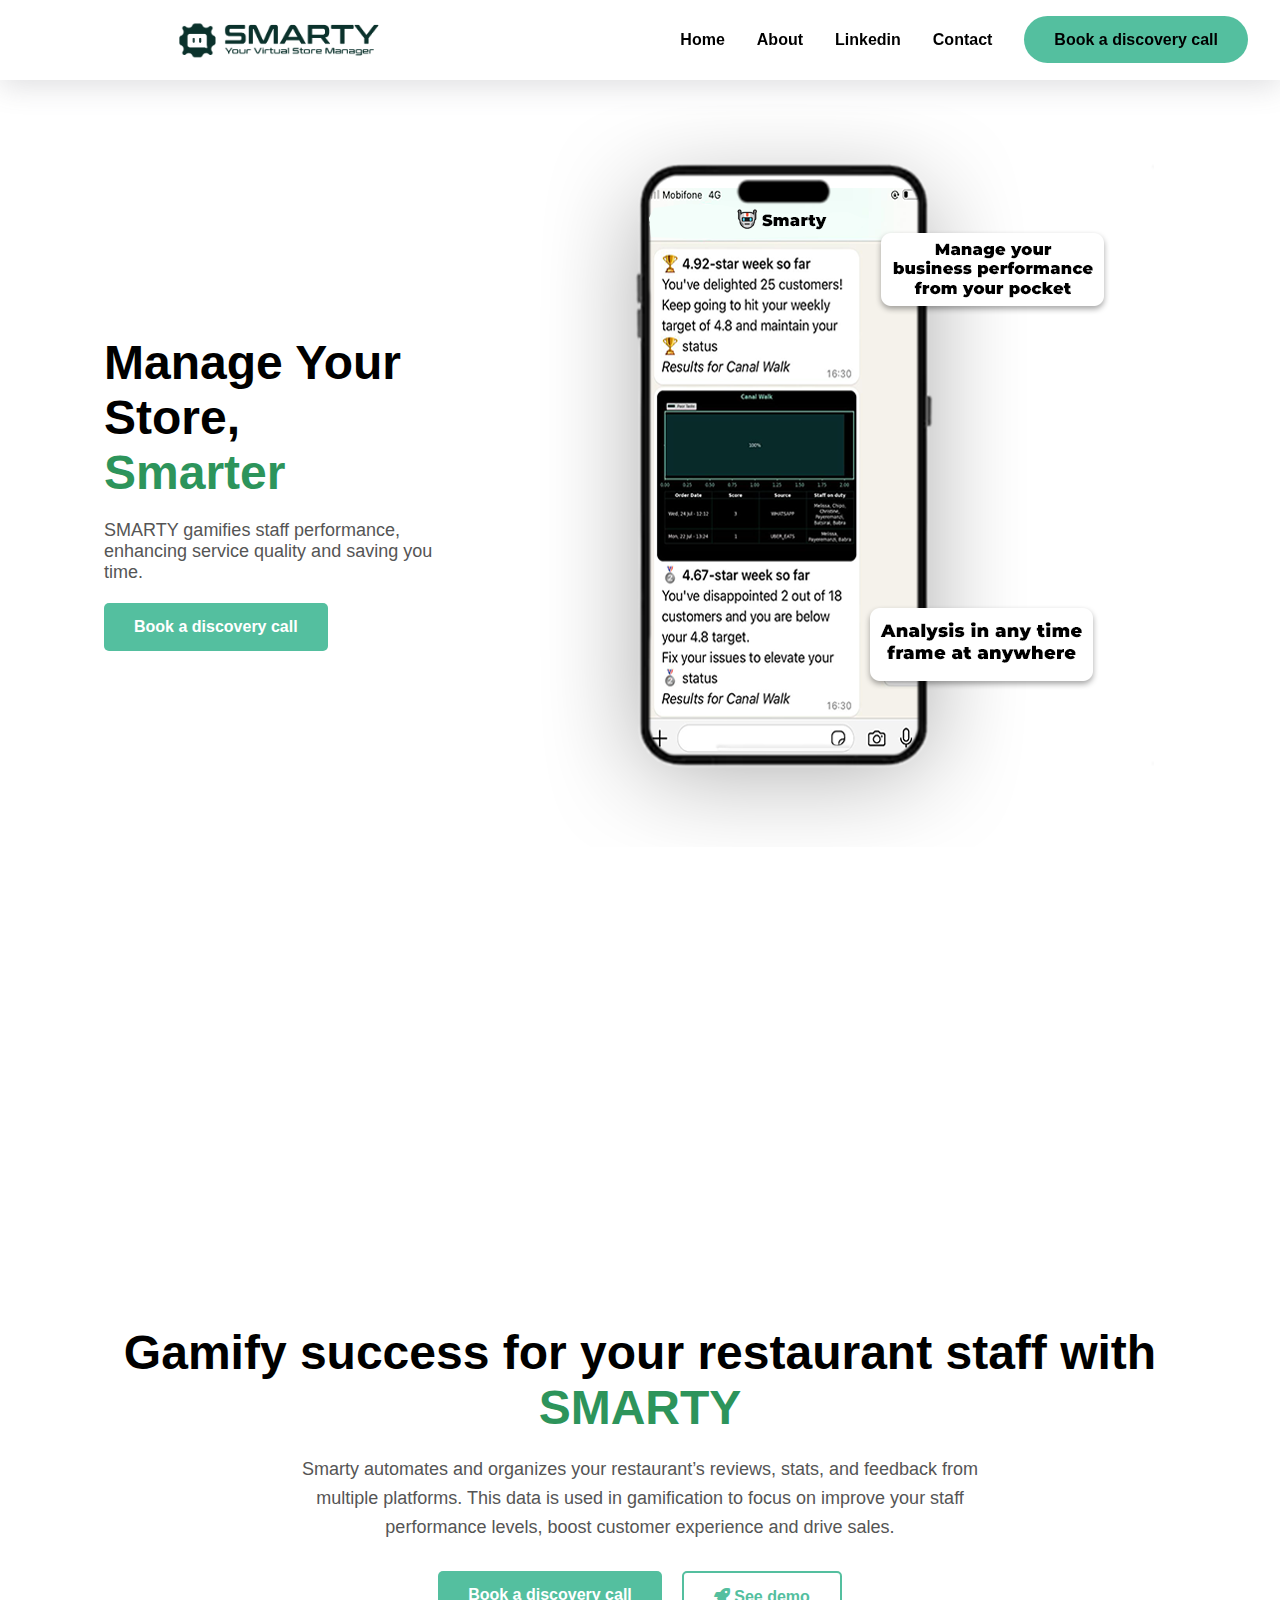
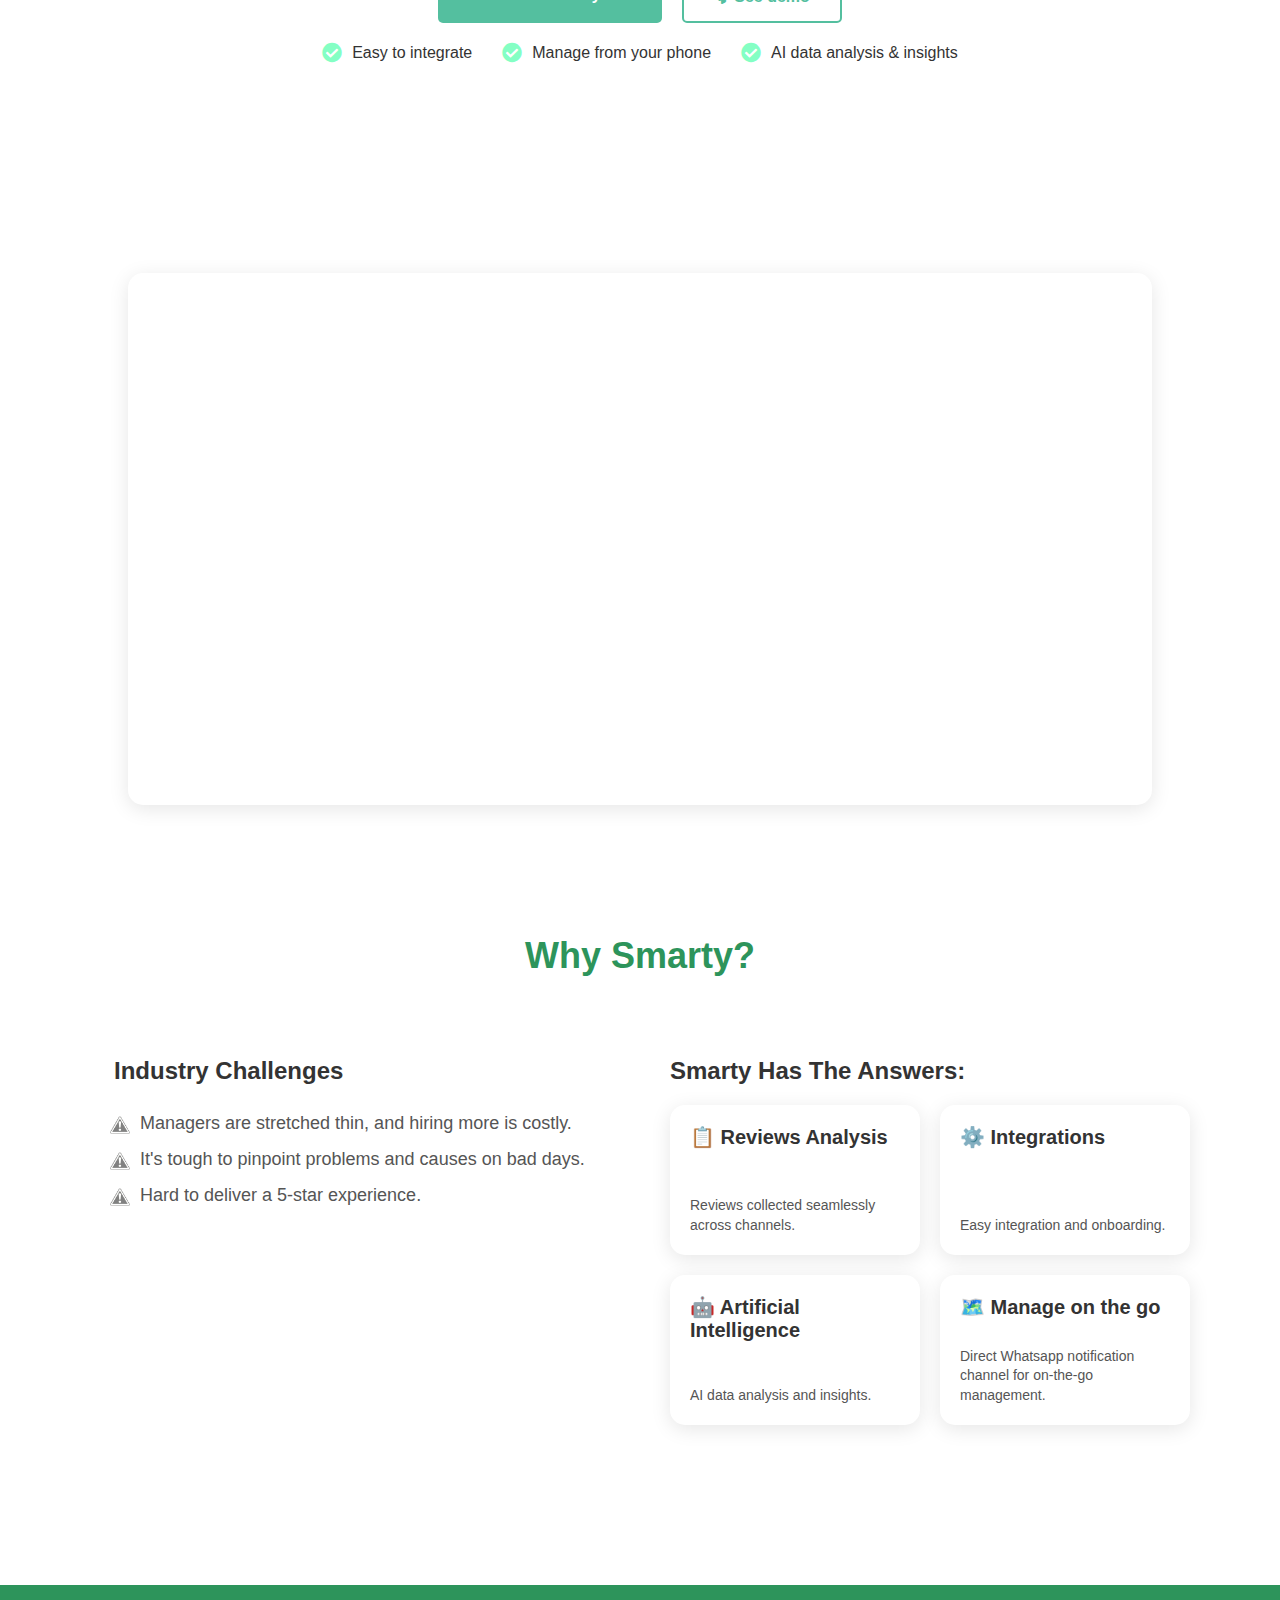
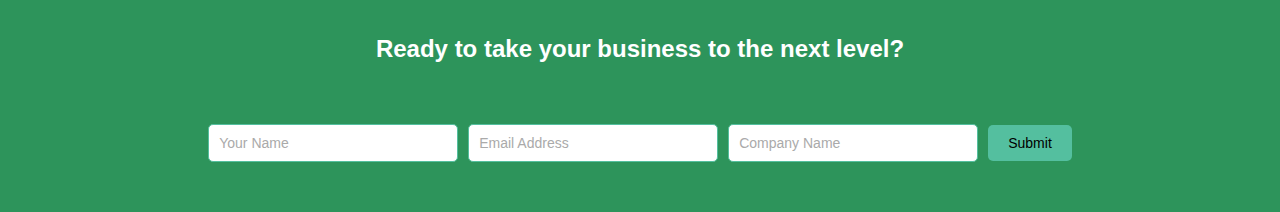
==== index.html @ b57a8682 "Add files via upload" ====
<!DOCTYPE html>
<html lang="en">
<head>
    <meta charset="UTF-8">
    <meta name="viewport" content="width=device-width, initial-scale=1.0">
    <link rel="stylesheet" href="style2.css">
    <link href="https://fonts.googleapis.com/css?family=Open+Sans:400,800&amp;subset=cyrillic" rel="stylesheet">
    <link rel="stylesheet" href="https://cdnjs.cloudflare.com/ajax/libs/font-awesome/6.6.0/css/all.min.css">
    <link href="https://fonts.googleapis.com/icon?family=Material+Icons" rel="stylesheet">
    <link rel="stylesheet" href="https://cdnjs.cloudflare.com/ajax/libs/font-awesome/5.15.2/css/all.min.css"/>
    <script src="https://ajax.googleapis.com/ajax/libs/jquery/3.6.0/jquery.min.js"></script>
    <script src="https://code.jquery.com/jquery-3.6.0.min.js"></script>


    <script type="text/javascript" src="main.js"></script>
</head>




<body>

  <button class="scroll-top">
    <div class="arrow up"></div>
  </button>

    <nav class="navbar">
        
        <img src="Smarty_logo-Dark Moss-02.png" alt="Skills Improvement" class="logo">
        <div class="menu-toggle" id="mobile-menu">
            <span class="bar"></span>
            <span class="bar"></span>
            <span class="bar"></span>
        </div>
        <ul class="nav-list">
            <li><a href="#">Home</a></li>
            <li><a href="#about">About</a></li>
            <li><a href="#https://www.linkedin.com/in/callan-williamson-%F0%9F%8C%AF%F0%9F%8D%A4%F0%9F%A4%96%F0%9F%8D%9F-0b721842/">Linkedin</a></li>
            <li><a href="#form">Contact</a></li>
            <li> <a href="https://daniel-anderson.youcanbook.me" class="cta-button-primary-menu">Book a discovery call</a></li>
        </ul>
    </nav>
<div></div>

    
    <section class="landing-section">
        <div class="content-left">
            <h1 class="title">Manage Your Store,<span style="color: #2d945b;;"> Smarter</span> </h1>
            <p class="subtitle">SMARTY gamifies staff performance, enhancing service quality and saving you time.</p>
            <a href="#" class="cta-button-primary">Book a discovery call</a>
        </div>
        <div class="content-right-top">
            <img src="phone1.png" alt="Skills Improvement" class="image-right-top">
        </div>
    </section>

    <!-- Four boxes aligned with the section above -->
    <section class="box-section">
        <div class="col_fourth">
          <div class="at-icon-box">
            <div class="at-icon-box-text">
              <h4>#1</h4>
              <p>Enhance customer satisfaction and drive sales.</p>
            </div>
            <div class="at-icon-box-icon icon-right">
              <!-- <i style="font-size: 67px;" class="fa fa-hamburger"></i> -->
            </div>
            <a class="link" href=""></a>
          </div>
        </div>
      
        <div class="col_fourth">
          <div class="at-icon-box" >
            <div class="at-icon-box-text">
              <h4>#2</h4>
              <p>Boost manager productivity (fewer hires needed).</p>
            </div>
            <div class="at-icon-box-icon icon-right">
              <!-- <i style="font-size: 67px;" class="fa fa-medal"></i> -->
            </div>
            <a class="link" href=""></a>
          </div>
        </div>
      
        <div class="col_fourth">
          <div class="at-icon-box">
            <div class="at-icon-box-text">
              <h4>#3</h4>
              <p>Enhance customer satisfaction and drive sales.</p>
            </div>
            <div class="at-icon-box-icon icon-right">
              <!-- <i style="font-size: 67px;" class="fa fa-sort-amount-up-alt"></i> -->
            </div>
            <a class="link" href=""></a>
          </div>
        </div>
      
        <div class="col_fourth">
          <div class="at-icon-box" >
            <div class="at-icon-box-text">
              <h4>#4</h4>
              <p>Identify weak points and underlying issues.</p>
            </div>
            <div class="at-icon-box-icon icon-right">
              <!-- <i style="font-size: 67px;" class="fa fa-exclamation-circle"></i> -->
            </div>
            <a class="link" href=""></a>
          </div>
        </div>
    </section>

<!--Waves Container-->
<!-- CSS Waves from goodkatz (https://codepen.io/goodkatz/pen/LYPGxQz) -->
<!-- <div>
  <svg class="waves" xmlns="http://www.w3.org/2000/svg" xmlns:xlink="http://www.w3.org/1999/xlink" viewBox="0 24 150 28" preserveAspectRatio="none" shape-rendering="auto">
<defs>
<path id="gentle-wave" d="M-160 44c30 0 58-18 88-18s 58 18 88 18 58-18 88-18 58 18 88 18 v44h-352z" />
</defs>
<g class="parallax">
<use xlink:href="#gentle-wave" x="48" y="0" fill="rgba(255,255,255,0.7" />
<use xlink:href="#gentle-wave" x="48" y="3" fill="rgba(255,255,255,0.5)" />
<use xlink:href="#gentle-wave" x="48" y="5" fill="rgba(255,255,255,0.3)" />
<use xlink:href="#gentle-wave" x="48" y="7" fill="#fff" />
</g>
</svg>
</div> -->
<!--Waves end-->


    <!-- New section below the boxes --><!-- New Section: Header, Subtitle, Buttons, and Icons -->
<section id="about" class="skills-section">
    <h2 class="skills-header">
      Gamify success for your restaurant staff with <span style="color: #2d945b;;">SMARTY</span>
    </h2>
    <p class="skills-subtitle">
      Smarty automates and organizes your restaurant’s reviews, stats, and feedback from multiple platforms. This data is used in gamification to focus on improve your staff performance levels, boost customer experience and drive sales.
    </p>

    <!-- Call-to-Action Buttons -->
    <div class="cta-container">
        <a href="https://daniel-anderson.youcanbook.me" class="cta-button-primary">Book a discovery call</a>
        <a href="#" class="cta-button-secondary">
            <i class="fa fa-rocket"></i> See demo
        </a>
    </div>

    <!-- Icons with Text Below Buttons -->
    <div class="cta-icons">
        <div class="cta-icon-item">
            <i class="fa fa-check-circle"></i>
            <span>Easy to integrate</span>
        </div>
        <div class="cta-icon-item">
            <i class="fa fa-check-circle"></i>
            <span>Manage from your phone</span>
        </div>
        <div class="cta-icon-item">
            <i class="fa fa-check-circle"></i>
            <span>AI data analysis & insights</span>
        </div>
    </div>
</section>



<section class="video-section">
    <div class="video-card">
        <iframe class="video-frame" src="https://www.youtube.com/embed/hrNvtRzEta4" 
                title="YouTube video player" frameborder="0" 
                allow="accelerometer; autoplay; clipboard-write; encrypted-media; gyroscope; picture-in-picture" 
                allowfullscreen></iframe>
    </div>
</section>




<!-- 
    <h2 class=" skills-section skills-header">
        Industry Problems 
    </h2> -->

    <!-- <section class="industry-problems-section">
      <h2 class="industry-problems-title">Industry Problems</h2>
      <div class="text-image-box">
        
          <div  class="content-left">
              <div  id="text1" class="text-item" data-image="1.png">
                  <h3 class="text-title">Top-notch Experience</h3>
                  <p class="text-subtitle">Hard to deliver a 5-star experience.</p>
              </div>
              <div id="text2" class="text-item" data-image="2.png">
                  <h3 class="text-title">Poor Productivity</h3>
                  <p class="text-subtitle">Managers are stretched thin, and hiring more is costly.</p>
              </div>
              <div id="text3" class="text-item" data-image="3.png">
                  <h3 class="text-title">Pain points analysis</h3>
                  <p class="text-subtitle">Identifying problems and their causes on bad days is tough.</p>
              </div>
          </div>
          <div class="content-right">
            <img id="img1" src="1.png" alt="Image description" class="image-right">
            <img id="img2" src="2.png" alt="Image description" class="image-right" style="display: none;">
            <img id="img3" src="3.png" alt="Image description" class="image-right" style="display: none;">
          </div>
      </div>
      
  </section>
   -->
<script>
  document.addEventListener('DOMContentLoaded', function() {
      // Get the text elements
      const text1 = document.getElementById('text1');
      const text2 = document.getElementById('text2');
      const text3 = document.getElementById('text3');
      // Get the image elements
      const img1 = document.getElementById('img1');
      const img2 = document.getElementById('img2');
      const img3 = document.getElementById('img3');

      // Set up mouseover event for text1
      if (text1) {
          text1.addEventListener('mouseover', function() {
            console.log(1)
              img1.style.display = 'block'; // Show img1
              img2.style.display = 'none';  // Hide img2
              img3.style.display = 'none';  // Hide img3
              console.log(img1.style.display)
          });
      }

      // Set up mouseover event for text2
      if (text2) {
        console.log(2)
          text2.addEventListener('mouseover', function() {
              img1.style.display = 'none';   // Hide img1
              img2.style.display = 'block';  // Show img2
              img3.style.display = 'none';   // Hide img3
              console.log(img1.style.display)
          });
      }

      // Set up mouseover event for text3
      if (text3) {
        console.log(3)
          text3.addEventListener('mouseover', function() {
              img1.style.display = 'none';   // Hide img1
              img2.style.display = 'none';   // Hide img2
              img3.style.display = 'block';  // Show img3
          });
      }
  });
</script>




<h2 class="section-title">Why Smarty?</h2> <!-- Centered Title -->
<section class="symmetrical-section">
 
  <div class="left-half">
    <h3 class="left-subtitle">Industry Challenges</h3>
    <!-- <p class="text-point2">Find buyers, close deals, and watch your business grow with Apollo's end-to-end sales solution, powered by AI.</p> -->
    <div class="text-box">
        <div class="text-item">
            <!-- <h4 class="text-title">Hard to deliver a 5-star experience.</h4> -->
          
            <p class="text-point"><img src="!.png" alt="issue icon" class="issue-icon">Managers are stretched thin, and hiring more is costly.</p>
            <p class="text-point"><img src="!.png" alt="issue icon" class="issue-icon">It's tough to pinpoint problems and causes on bad days.</p>
            <p class="text-point"><img src="!.png" alt="issue icon" class="issue-icon">Hard to deliver a 5-star experience.</p>
        </div>
    </div>
</div>


  <div class="right-half">
      <h3 class="right-subtitle">Smarty Has The Answers: </h3>
      <div class="boxes-container">
          <div class="info-box">
              <h4>📋 Reviews Analysis</h4>
              <p>Reviews collected seamlessly across channels.</p>
            
          </div>

          <div class="info-box">
              <h4>⚙️ Integrations</h4>
              <p>Easy integration and onboarding.</p>
            
          </div>

          <div class="info-box">
              <h4>🤖 Artificial Intelligence</h4>
              <p>AI data analysis and insights.</p>
            
          </div>

          <div class="info-box">
              <h4>🗺️ Manage on the go</h4>
              <p>Direct Whatsapp notification channel for on-the-go management.</p>
            
          </div>
      </div>
  </div>
</section>


 
    


    
   <!-- New Form Section -->
<section id="form" class="form-section">
  <h2 class="form-title">Ready to take your business to the next level?</h2>
  <h3 class="form-subtitle">Let's Chat!</h3>
  <iframe name="dummyframe" id="dummyframe" style="display: none;"></iframe>
  <form class="contact-form"  action="https://script.google.com/macros/s/AKfycbyVK01SvwWaWsD5IXgOKdhVUPi_HTi1mI7VmcWv9AZNOpfDbGOvHCy76DCZDibCwRa5bw/exec" method="POST" class="contact-form" target="dummyframe">
      <input type="text" name="name" placeholder="Your Name" class="form-input">
      <input type="email" name="email" placeholder="Email Address" class="form-input">
      <input type="text" name="Company" placeholder="Company Name" class="form-input">
 
      <button type="submit" class="form-submit">Submit</button>
  </form>
</section>



</body>
</html>
---- style2.css ----
.navbar {
    display: flex;
    justify-content: space-between;
    align-items: center;
    background-color: rgb(255, 255, 255);
    box-shadow: rgba(100, 100, 111, 0.2) 0px 7px 29px 0px;
    padding: 1rem;
    height: 5rem;
    position: sticky;
    top: 0;
    overflow: hidden;
    z-index: 1000; /* Ensure navbar is always on top */
}

.logo {
    max-height: 80%;
    padding-left: 10rem;
}
.cta-button-primary-menu, .cta-button-secondary {
    padding: 15px 30px;
    max-height: 50%;
    font-size: 16px;
    border-radius: 25px;
    font-family: 'Montserrat', sans-serif;
    cursor: pointer;
    font-weight: 700;
    text-align: center;
    text-decoration: none;
}

.cta-button-primary-menu {
    background-color: #54BF9F;
    color: #fff;
}

.cta-button-primary-menu:hover {
    background-color: #adf0db;
}
.nav-list {
    list-style: none;
    display: flex;
    margin: 0;
    padding: 0;
}

.nav-list li {
    margin: 0 1rem;
}

.nav-list a {
    color: black;
    font-weight: bold;
    text-decoration: none;
    transition: color 0.3s;
}

.nav-list a:hover {
    color: green;
}

.menu-toggle {
    display: none;
    flex-direction: column;
    cursor: pointer;
}

.bar {
    height: 4px;
    width: 25px;
    background-color: white;
    margin: 2px 0;
}

/* Responsive Styles */
@media (max-width: 768px) {
    .nav-list {
        display: none;
        flex-direction: column;
        width: 100%;
        background-color: #333;
        position: absolute;
        top: 60px;
        left: 0;
    }

    .nav-list.active {
        display: flex;
    }

    .menu-toggle {
        display: flex;
    }
}

* {
    margin: 0;
    padding: 0;
    box-sizing: border-box;
}

body {
    font-family: 'Montserrat', sans-serif;
}
/* Default layout for larger screens */
.landing-section {
    display: flex;
    justify-content: space-between;
    align-items: center;
    padding: 24px;
    background-color: #fff;
    flex-wrap: wrap;
}

.content-left {
    flex: 1;
    padding-left: 5rem;
}

.title {
    font-size: 48px;
    font-weight: bold;
    color: #000;
}

.subtitle {
    font-size: 18px;
    margin: 20px 0;
    color: #555;
}

.cta-button-primary {
    padding: 15px 30px;
    font-size: 16px;
    background-color: #54BF9F;
    color: #fff;
    border: none;
    border-radius: 5px;
    text-decoration: none;
    display: inline-block;
    cursor: pointer;
}

.cta-button-primary:hover {
    background-color: #98d7c3;
}

.content-right-top {
    flex: 1;
    text-align: center;
}

.image-right-top {
    max-width: 100%;
    height: auto;
    border-radius: 15px;
}

/* Responsive layout for screens below 700px */
@media (max-width: 700px) {
    .landing-section {
        flex-direction: column;
        padding: 10px;
        text-align: center;
        justify-content: center;
        align-items: center; /* Ensures everything is horizontally centered */
    }

    .content-left {
        margin-bottom: 20px; /* Adds spacing below the button */
        text-align: center;  /* Ensure text aligns centrally */
        display: flex;
        flex-direction: column;
        align-items: center; /* Centers content horizontally */
    }

    .title {
        font-size: 36px; /* Reduces font size for smaller screens */
        text-align: center; /* Ensure title is centered */
    }

    .subtitle {
        text-align: center; /* Ensure subtitle is centered */
        margin-bottom: 15px; /* Add some space below the subtitle */
    }

    .cta-button-primary {
        font-size: 14px;
        padding: 12px 25px;
        text-align: center; /* Ensure button text is centered */
        margin: 15px 0; /* Add margin to space out button */
    }

    .content-right-top {
        display: flex;
        justify-content: center;
        align-items: center; /* Ensure image aligns centrally */
        margin-top: 20px; /* Adds spacing above the phone image */
    }

    .image-right-top {
        margin: 0 auto; /* Centers the image */
        max-width: 80%; /* Adjust size for smaller screens */
        display: block; /* Ensure it behaves as a block element */
    }
}

/* Box section in horizontal row, same-size boxes */
.box-section {
    display: flex;
    justify-content: space-between;
    padding:  100px;
    gap: 20px;
    flex-wrap: wrap;
    opacity: 0;
    transform: translateY(50px);
    transition: opacity 2s ease, transform 2s ease;
    top: 1000;
}
.box-section.scroll-active {
    opacity: 1;
    transform: translateY(0);
}

.col_fourth {
    flex: 1;
    min-width: 22%;
    min-height: 250px;
    background-color: #2d945b;
    border-radius: 10px;
    display: flex;
    flex-direction: column;
    justify-content: center;
    align-items: center;
    padding: 20px;
    box-shadow: rgba(0, 0, 0, 0.35) 0px 5px 15px;
}

.at-icon-box-text {
    font-family: 'Montserrat', sans-serif;
    font-weight: 900;
    color: white;
    text-align: center;
    width: 100%;
}

.at-icon-box-text h4 {
    font-size: 64px;
    margin: 0 0 10px 0;
}

.at-icon-box-text p {
    font-size: 22px;
    line-height: 24px;
    margin-bottom: 0;
}

.at-icon-box-icon {
    font-size: 60px;
    margin-bottom: 20px;
}

@media (max-width: 950px) {
    .box-section {
        display: grid;
        grid-template-columns: repeat(2, 1fr); /* 2x2 grid */
        grid-gap: 20px;
        padding: 20px;
    }

    .col_fourth {
        min-width: 100%;
        min-height: 200px;
        border-radius: 15px;
        padding: 30px;
    }

    .at-icon-box-icon {
        display: none; /* Hide icons on smaller screens */
    }

    .at-icon-box-text h4 {
        font-size: 64px;
    }

    .at-icon-box-text p {
        font-size: 18px;
    }
}

/* New Section for Header and Subtitle */
.skills-section {
    text-align: center;
    /* margin: 60px 0; */
    padding: 0 20px;
    padding-bottom: 10rem;
}

.skills-header {
    font-family: 'Montserrat', sans-serif;
    font-size: 48px;
    font-weight: 900;
    color: #000;
    margin-bottom: 20px;
}

.skills-subtitle {
    font-family: 'Montserrat', sans-serif;
    font-size: 18px;
    font-weight: 400;
    color: #555;
    line-height: 1.6;
    max-width: 700px;
    margin: 0 auto;
}

.cta-container {
    display: flex;
    justify-content: center;
    margin-top: 30px;
    gap: 20px;
}

.cta-button-primary, .cta-button-secondary {
    padding: 15px 30px;
    font-size: 16px;
    border-radius: 5px;
    font-family: 'Montserrat', sans-serif;
    cursor: pointer;
    font-weight: 700;
    text-align: center;
    text-decoration: none;
}

.cta-button-primary {
    background-color: #54BF9F;
    color: #fff;
}

.cta-button-primary:hover {
    background-color: #b8f5e2;
}

.cta-button-secondary {
    background-color: #fff;
    color: #54BF9F;
    border: 2px solid #54BF9F;
}

.cta-button-secondary:hover {
    background-color: #f8f9fa;
}

.cta-icons {
    display: flex;
    justify-content: center;
    gap: 30px;
    margin-top: 20px;
}

.cta-icon-item {
    display: flex;
    align-items: center;
    font-family: 'Montserrat', sans-serif;
    color: #333;
}

.cta-icon-item i {
    color: #84ffc4;
    font-size: 20px;
    margin-right: 10px;
}

.cta-icon-item span {
    font-size: 16px;
    font-weight: 500;
}


/* Video Section Styling */
.video-section {
    display: flex;
    justify-content: center;
    align-items: center;
    margin: 50px 0;
}

/* Video Card (Container) */
.video-card {
    background-color: #fff;
    width: 80%;
    border-radius: 15px;
    box-shadow: 0 4px 20px rgba(0, 0, 0, 0.1);
    padding: 20px;
    overflow: hidden;
    display: flex;
    justify-content: center;
    align-items: center;
}

/* Video Frame Styling */
.video-frame {
    width: 100%;
    aspect-ratio: 4 / 2;
    border-radius: 10px;
    border: none;
}

/* Responsive Design */
@media (max-width: 768px) {
    .content-right {
        display: none; /* Hide the picture on smaller screens */
    }
}

/* General Styles for the Section */
.industry-problems-section {
    padding: 50px 0;
    text-align: center;
}

.industry-problems-title {
    font-family: 'Montserrat', sans-serif;
    font-size: 48px;
    font-weight: 900;
    color: #2d945b; /* Green color */
    margin-bottom: 20px;
    line-height: 1.3;
}

/* Container for text and image */
.text-image-box {
    display: flex;
    justify-content: space-between;
    align-items: stretch; /* Ensures image matches text height */
    width: 94%;
    padding: 0 50px;
}

/* Left Content (Text) */
.content-left {
    flex: 1;
    max-width: 33.33%; /* Takes 1/3 of the space */
    margin-top: 30px;
}

.text-item {
    margin-bottom: 65px;
    position: relative;
    text-align: left;
}

.text-title {
    font-size: 24px;
    font-weight: bold;
    color: #000;
    position: relative;
    padding-left: 20px;
    transition: color 0.3s ease-in-out;
    text-align: left;
}

.text-title::before {
    content: '';
    position: absolute;
    left: 0;
    top: 0;
    height: 100%;
    width: 3px;
    background-color: transparent; /* Default state */
    transition: background-color 0.3s ease-in-out;
}

/* Show vertical line only on hover */
.text-item:hover .text-title::before {
    background-color: #54BF9F; /* Line color */
    max-height: 200px;
}


.text-subtitle {
    max-width: 80%;
    padding-left: 25px;
    font-size: 16px;
    color: #555;
    margin-top: 10px;
    text-align: left;
}

/* Right Content (Image) */
.content-right {
    flex: 2;
    max-width: 70%; /* Takes 2/3 of the space */
    display: flex;
    justify-content: center;
    align-items: center;
}

.image-right {
    width: 100%;
    height: 100%;
    object-fit: cover; /* Ensures the image scales properly within the space */
    border-radius: 15px;
    box-shadow: 0 4px 20px rgba(0, 0, 0, 0.1);
    background: black;
    transition: opacity 0.3s ease-in-out;
}

/* Responsive Design for smaller screens */
@media (max-width: 768px) {
    .text-image-box {
        flex-direction: column; /* Stack text and image vertically */
        align-items: flex-start; /* Align items to the left */
    }

    .content-left, .content-right {
        max-width: 100%; /* Full width for both text and image */
    }

    .content-left {
        padding-right: 5rem;
    }

    .content-right {
        margin-top: 20px;
        display: none;
    }

    .image-right {
        width: 100%;
        height: auto;
        margin-top: 20px; /* Add some spacing between text and image */
    }
}


/* Section Styling */
.reach-connection-section {
    text-align: center;
    padding: 60px 20px;
    background-color: #f9f9f9;
}

.section-main-title {
    font-family: 'Montserrat', sans-serif;
    font-size: 48px;
    font-weight: 900;
    color: #2d945b; /* Green color */
    margin-bottom: 20px;
    line-height: 1.3;
}

.section-description {
    font-family: 'Montserrat', sans-serif;
    font-size: 16px;
    color: #777;
    margin-bottom: 40px;
    max-width: 600px;
    margin: 0 auto;
}


/* Form Section Styling */
.form-section {
    margin-top: 10rem;
    text-align: center;
    padding: 50px 20px;
    background-color: #2d945b;
}

.form-title {
    font-family: 'Montserrat', sans-serif;
    font-size: 24px;
    font-weight: 700;
    color: white;
    margin-bottom: 10px;
}

.form-subtitle {
    font-family: 'Montserrat', sans-serif;
    font-size: 18px;
    font-weight: 600;
    color: #2d945b;
    margin-bottom: 30px;
}

/* Form Styling */
.contact-form {
    display: flex;
    justify-content: center;
    align-items: center;
    gap: 10px; /* Space between inputs */
}

.form-input {
    font-family: 'Montserrat', sans-serif;
    padding: 10px;
    font-size: 14px;
    border: 1px solid #54BF9F;
    border-radius: 5px;
    width: 250px;
    max-width: 100%;
}

.form-input::placeholder {
    color: #aaa;
}

.form-submit {
    font-family: 'Montserrat', sans-serif;
    padding: 10px 20px;
    font-size: 14px;
    background-color: #54BF9F;
    color: black;
    border: none;
    border-radius: 5px;
    cursor: pointer;
    transition: background-color 0.3s ease;
}

.form-submit:hover {
    background-color: #12a174;
}

/* Responsive Design */
@media (max-width: 768px) {
    .contact-form {
        flex-direction: column;
    }

    .form-input, .form-submit {
        width: 100%;
        margin-bottom: 10px;
    }
}

figure {
    text-align: center;
  }
  
  figure svg {
    margin: 3em auto 0;
    width: 80vw;
  }
  
  .waves {
    position: relative;
    width: 100%;
    height: 15vh;
    margin-bottom: -7px; /*Fix for safari gap*/
    min-height: 100px;
    max-height: 150px;
  }

  
/* Animation */

.parallax > use {
    animation: move-forever 25s cubic-bezier(0.55, 0.5, 0.45, 0.5) infinite;
  }
  .parallax > use:nth-child(1) {
    animation-delay: -2s;
    animation-duration: 7s;
  }
  .parallax > use:nth-child(2) {
    animation-delay: -3s;
    animation-duration: 10s;
  }
  .parallax > use:nth-child(3) {
    animation-delay: -4s;
    animation-duration: 13s;
  }
  .parallax > use:nth-child(4) {
    animation-delay: -5s;
    animation-duration: 20s;
  }
  @keyframes move-forever {
    0% {
      transform: translate3d(-90px, 0, 0);
    }
    100% {
      transform: translate3d(85px, 0, 0);
    }
  }


  /* Title Styling */


  .symmetrical-section {
    display: flex;
    justify-content: space-between;
    padding: 0 0px; /* Adjust padding to be equal to industry problem section */
    gap: 20px;
    align-items: start;
    max-width: 1200px; /* Set a max width */
    margin: 0 auto; /* Center the section */
}
.section-title {
    font-family: 'Montserrat', sans-serif;
    font-size: 36px;
    font-weight: 900;
    color: #2d945b;
    text-align: center;
    margin-bottom: 5rem; /* Adds space below the title */
    padding-top: 5rem;
}
/* Why Smarty Section */

.symmetrical-section {
    display: flex;
    justify-content: space-between;
    padding: 0 50px; /* Padding similar to other sections */
    gap: 20px;
    align-items: flex-start;
    max-width: 1200px;
    margin: 0 auto; /* Center the section */
}

/* Title Styling */
.section-title {
    font-family: 'Montserrat', sans-serif;
    font-size: 36px;
    font-weight: 900;
    color: #2d945b;
    text-align: center;
    margin-bottom: 5rem; /* Adds space below the title */
    padding-top: 5rem;
}

/* Left Half: Text Styling */
.left-half {
    flex: 1;
    padding-right: 20px;
}

.left-subtitle {
    font-family: 'Montserrat', sans-serif;
    font-size: 24px;
    font-weight: 700;
    color: #333;
    margin-bottom: 20px;
    margin-left: 1.5rem;
}

.text-box {
    display: flex;
    flex-direction: column;
    gap: 15px; /* Space between text items */
}

.text-item {
    text-align: left;
    margin-bottom: 1rem;
}

.text-title {
    font-family: 'Montserrat', sans-serif;
    font-size: 20px;
    font-weight: bold;
    color: #000;
    margin-bottom: 10px;
}

.text-subtitle {
    font-size: 16px;
    color: #555;
    line-height: 1.5;
    margin-bottom: 10px;
    padding-right: 5rem;
    background: black;
}

.text-point2 {
    font-size: 18px;
    color: #555;
    margin-left: 20px;
    position: relative;
    margin-bottom: 2.5rem;
    /* line-height: 2; */
}


.text-point {
    font-size: 18px;
    color: #555;
    margin-left: 20px;
    position: relative;
    line-height: 2;
    /* padding-left: 2rem; */
}

.issue-icon {
    width: 4% ;/* Adjust the size as needed */
    height: auto;
    margin-right: 10px; /* Space between the icon and text */
    vertical-align: middle; /* Align the image with the text */
    /* box-shadow: rgba(0, 0, 0, 0.35) 0px 2px 4px; */
}

.text-point::before {
    padding-left: 1rem;
    /* content: "❌"; */
    color: #2d945b; /* Green bullet color */
    position: absolute;
    /* left: -20px; */
}

.icon-cross {
    color: red;
    margin-right: 10px;
}

/* Right Half: Boxes Styling */
.right-half {
    flex: 1;
    padding-left: 20px;
}

.right-subtitle {
    font-family: 'Montserrat', sans-serif;
    font-size: 24px;
    font-weight: 700;
    color: #333;
    margin-bottom: 20px;

}

.boxes-container {
    display: grid;
    grid-template-columns: repeat(2, 1fr);
    gap: 20px;
}

.info-box {
    background-color: #fff;
    border-radius: 15px;
    box-shadow: 0 4px 20px rgba(0, 0, 0, 0.1);
    padding: 20px;
    text-align: left;
    transition: transform 0.3s ease-in-out;
    height: 150px; /* Square boxes */
    display: flex;
    flex-direction: column;
    justify-content: space-between;
}

.info-box:hover {
    transform: translateY(-5px); /* Subtle hover effect */
}

.info-box h4 {
    font-family: 'Montserrat', sans-serif;
    font-size: 20px;
    font-weight: bold;
    color: #333;
    margin-bottom: 10px;
}

.info-box p {
    font-family: 'Montserrat', sans-serif;
    font-size: 14px;
    color: #555;
    line-height: 1.4;
}

.learn-more {
    font-family: 'Montserrat', sans-serif;
    font-size: 14px;
    color: #007bff;
    text-decoration: none;
}

.learn-more:hover {
    text-decoration: underline;
}

/* Responsive Design for "Why Smarty?" Section */
@media (max-width: 768px) {
    .symmetrical-section {
        flex-direction: column; /* Stack the two halves */
        padding: 25px; /* Adjust padding for smaller screens */
    }

    .left-half, .right-half {
        padding: 0; /* Remove extra padding */
    }

    .boxes-container {
        grid-template-columns: 1fr; /* Make boxes full width on smaller screens */
    }
}

@media (max-width: 500px) {
    .section-title {
        font-size: 28px; /* Reduce title size on very small screens */
    }

    .text-title {
        font-size: 18px; /* Smaller text size */
    }

    .text-subtitle, .text-point {
        font-size: 14px; /* Smaller text for body content */
    }
}



.scroll-top {
    background: #54BF9F;
    border: 0;
    border-radius: 50%;
    bottom: 0;
    cursor: pointer;
    height: 50px;
    margin: 15px;
    opacity: 0.75;
    position: fixed;
    right: -70px;
    transition: right 0.2s ease-in-out;
    width: 50px;
    z-index: 99;
  }
  .scroll-top.visible {
    right: 0;
  }
  
  .arrow {
    border: solid white;
    border-width: 0 3px 3px 0;
    display: inline-block;
    margin-top: 5px;
    padding: 4px;
  }
  .arrow.up {  
    transform: rotate(-135deg);
  }
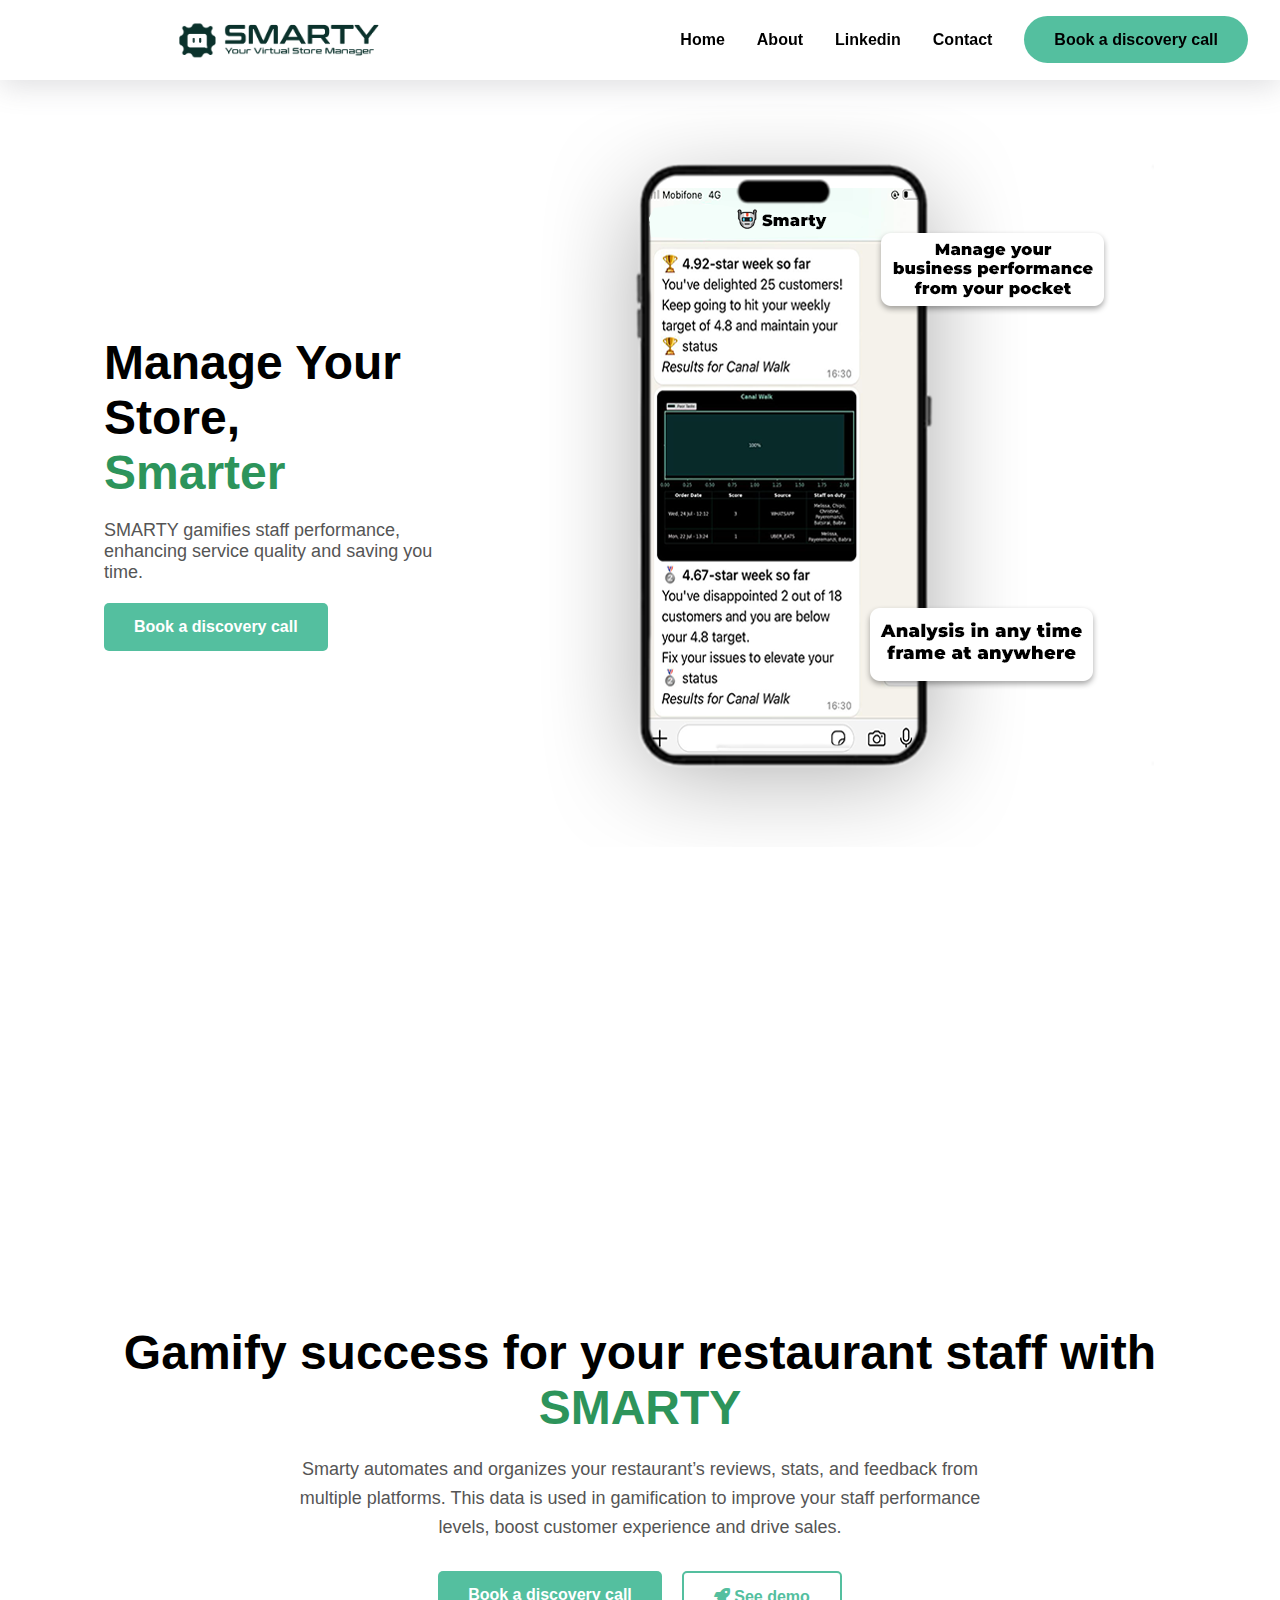
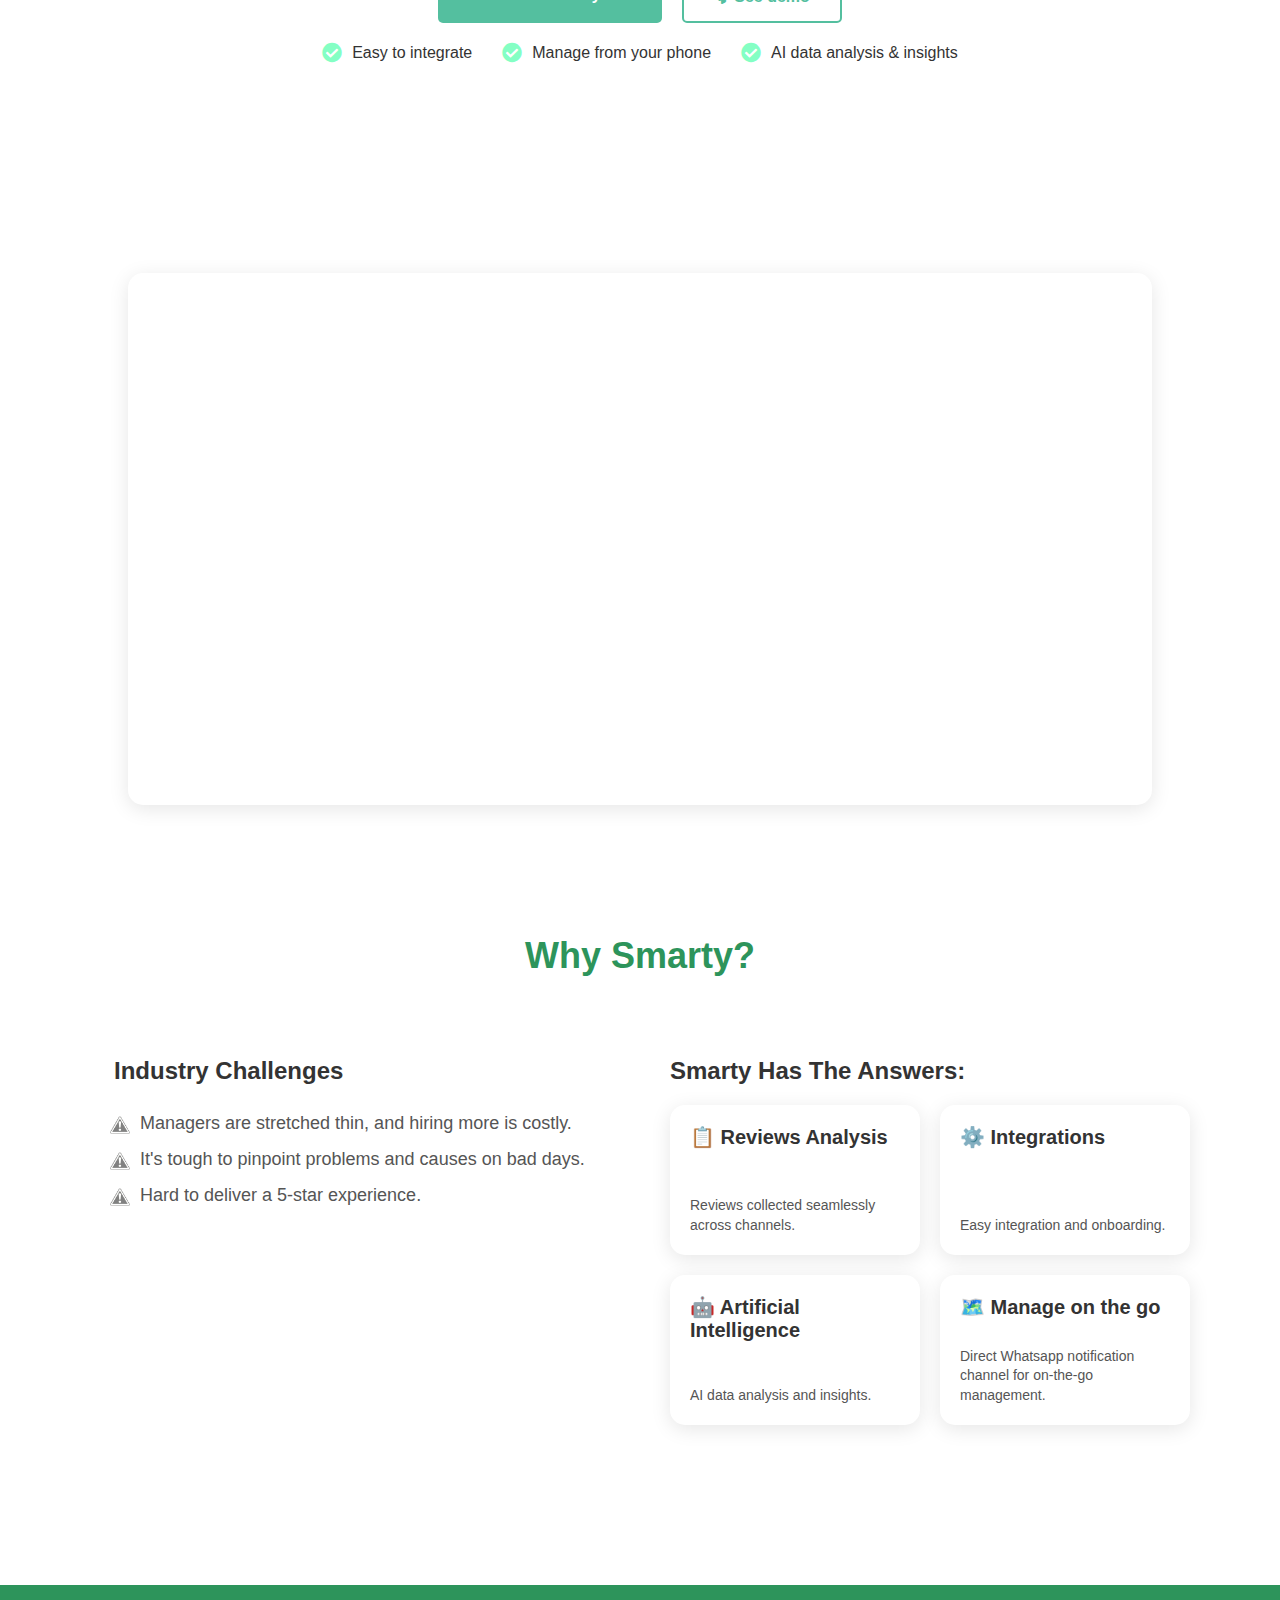
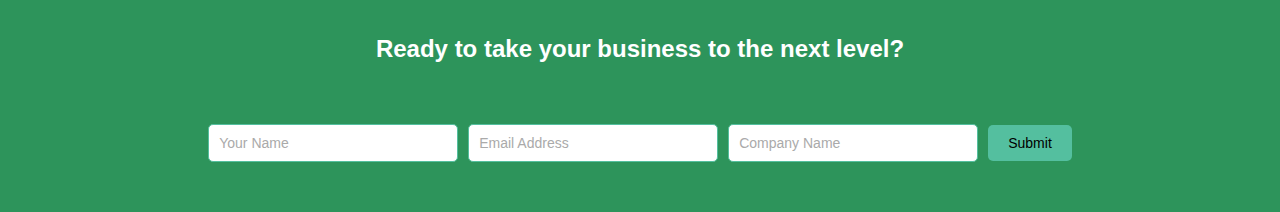
==== commit f28453cd: "Update index.html" ====
--- a/index.html
+++ b/index.html
@@ -133,7 +133,7 @@
       Gamify success for your restaurant staff with <span style="color: #2d945b;;">SMARTY</span>
     </h2>
     <p class="skills-subtitle">
-      Smarty automates and organizes your restaurant’s reviews, stats, and feedback from multiple platforms. This data is used in gamification to focus on improve your staff performance levels, boost customer experience and drive sales.
+      Smarty automates and organizes your restaurant’s reviews, stats, and feedback from multiple platforms. This data is used in gamification to improve your staff performance levels, boost customer experience and drive sales.
     </p>
 
     <!-- Call-to-Action Buttons -->
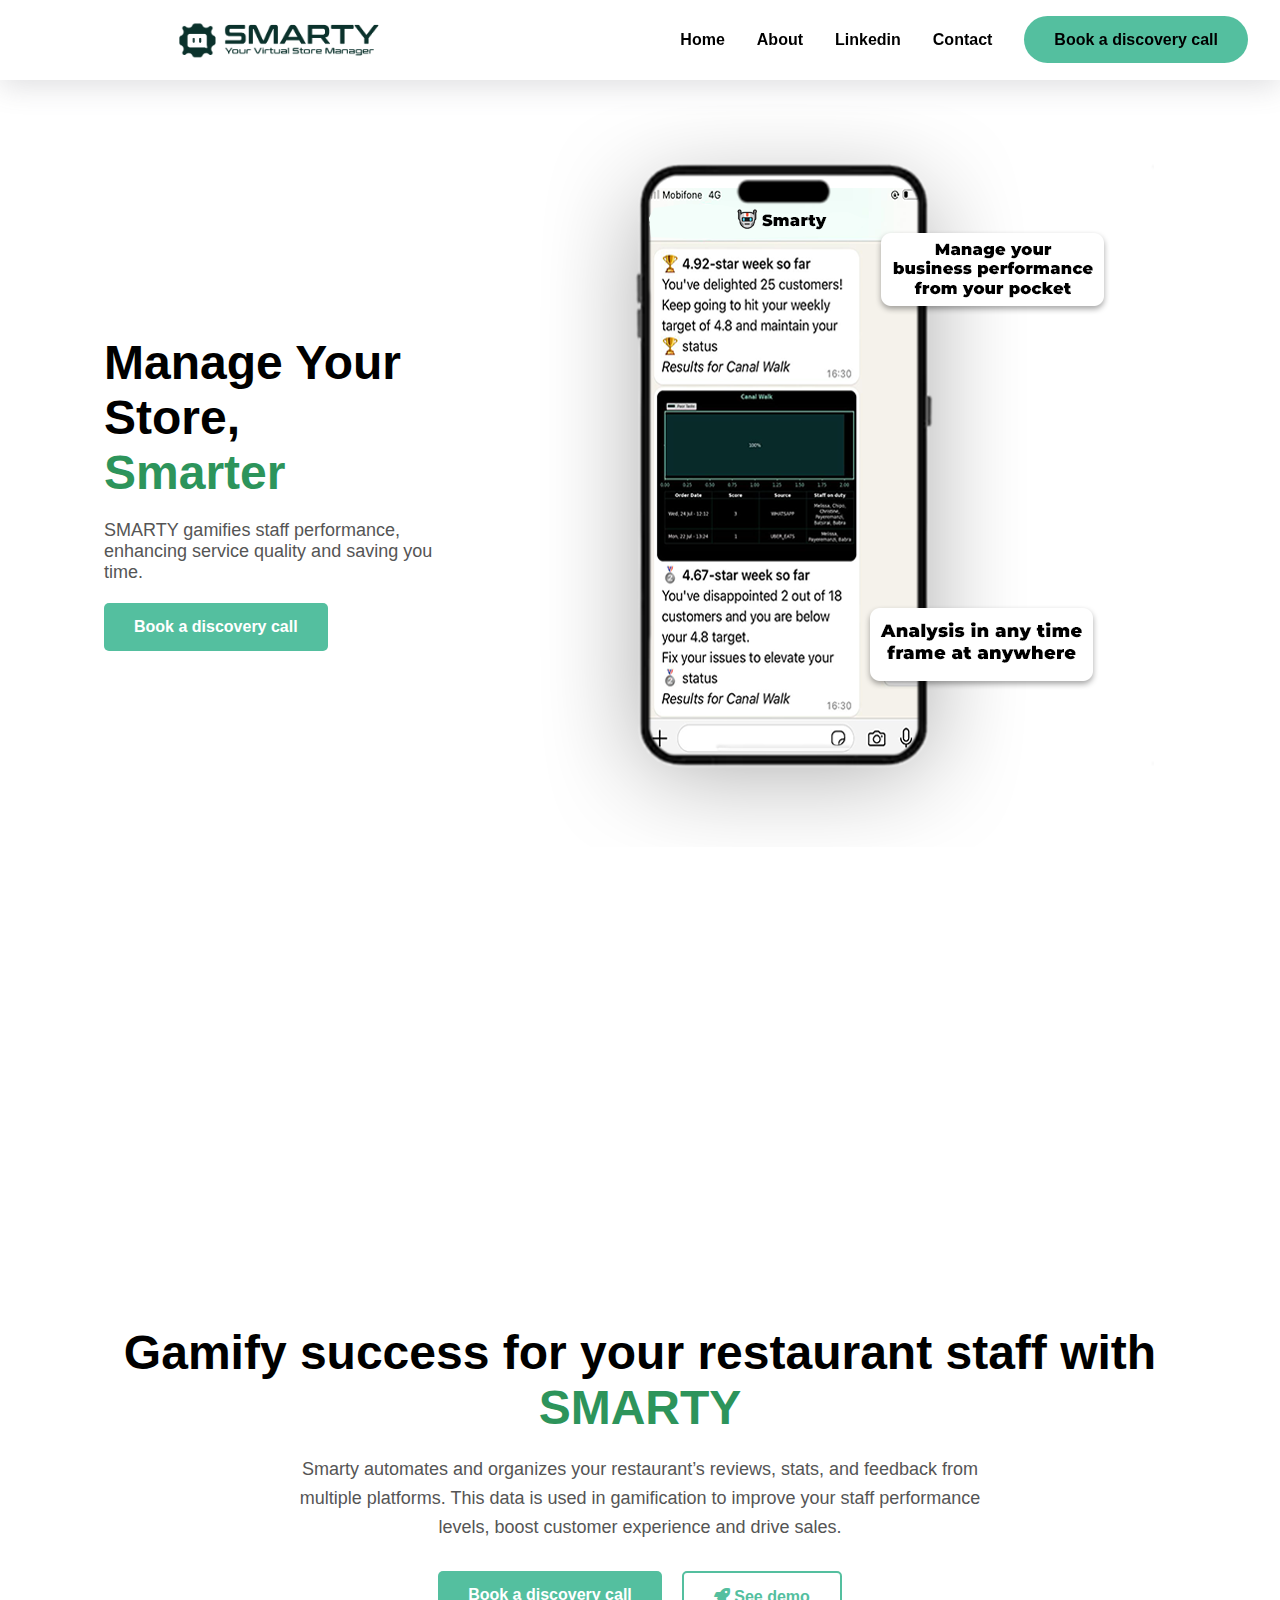
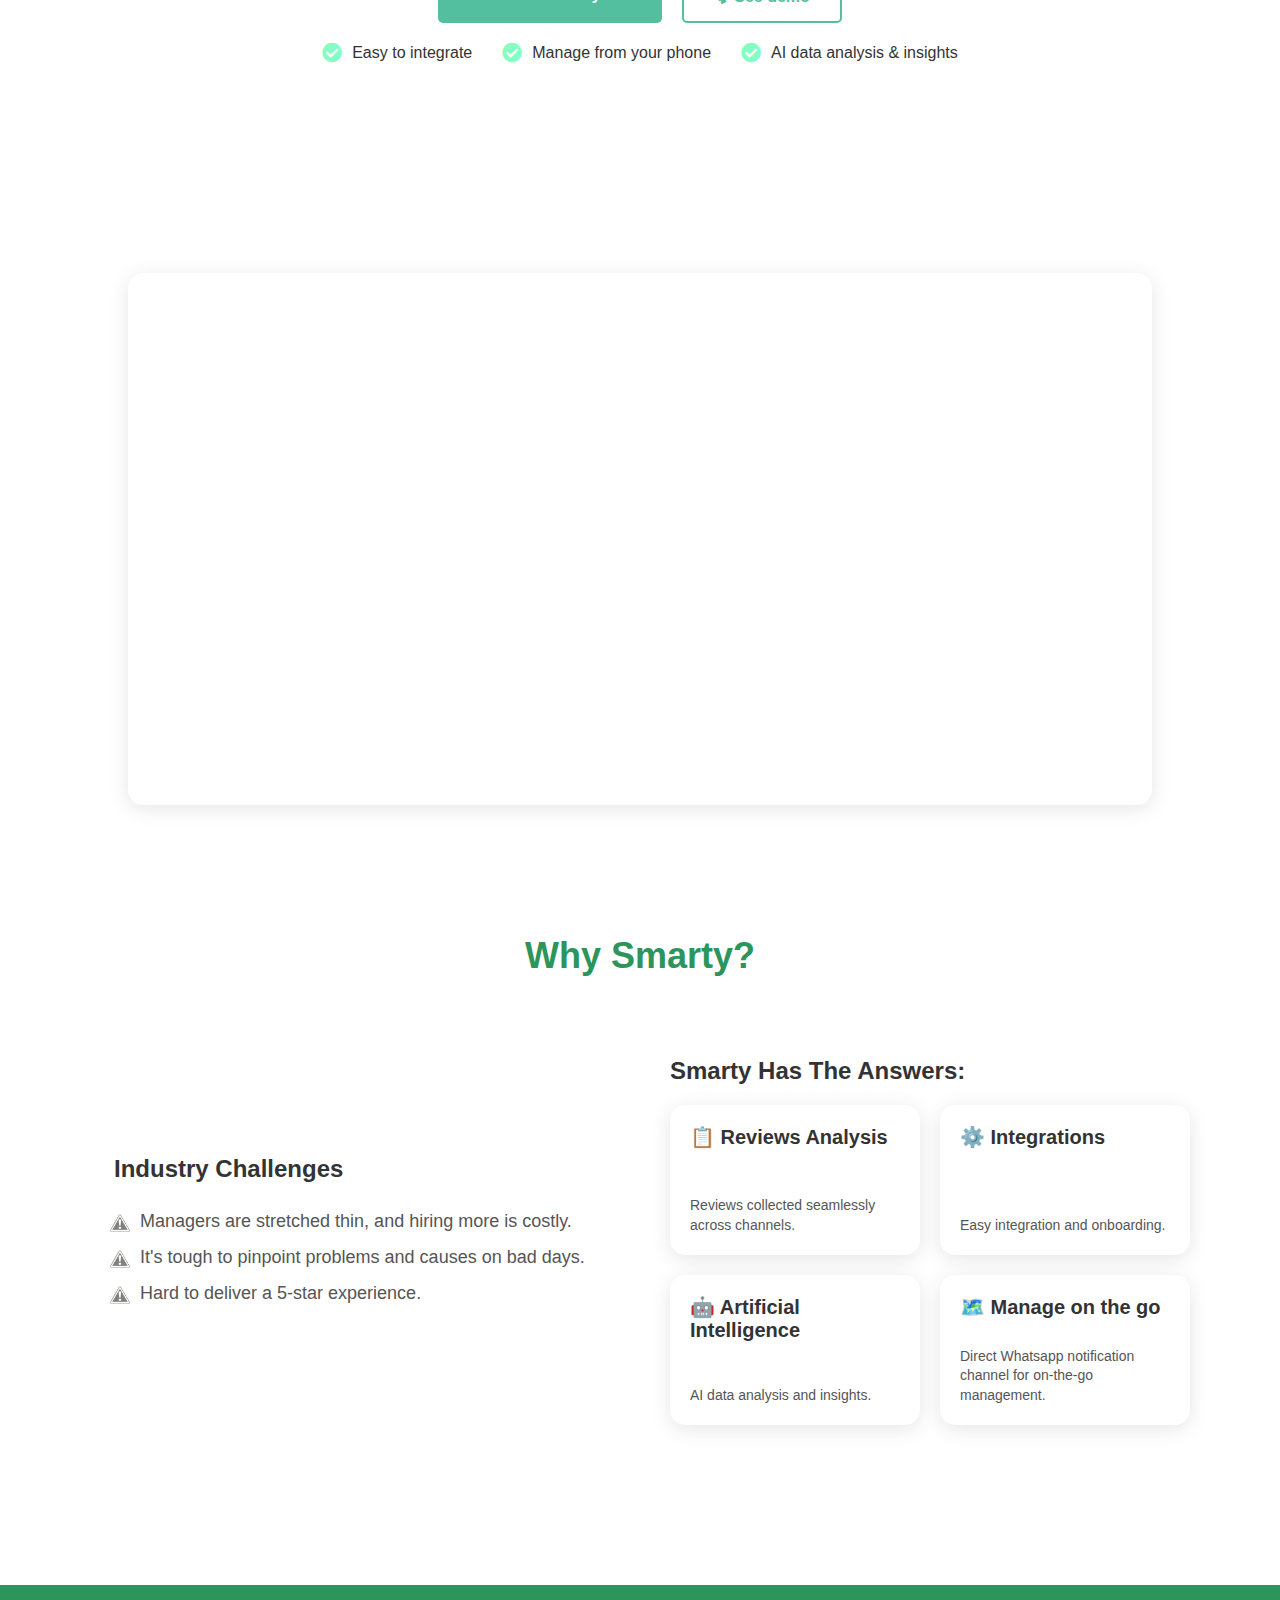
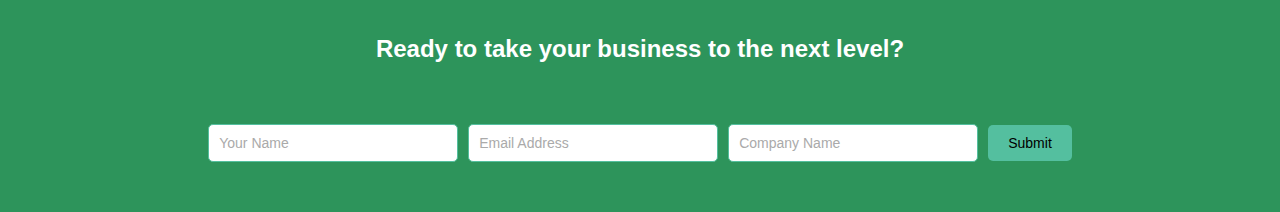
==== commit 55c7f6de: "Add files via upload" ====
--- a/index.html
+++ b/index.html
@@ -47,7 +47,7 @@
         <div class="content-left">
             <h1 class="title">Manage Your Store,<span style="color: #2d945b;;"> Smarter</span> </h1>
             <p class="subtitle">SMARTY gamifies staff performance, enhancing service quality and saving you time.</p>
-            <a href="#" class="cta-button-primary">Book a discovery call</a>
+            <a href="#form" class="cta-button-primary">Book a discovery call</a>
         </div>
         <div class="content-right-top">
             <img src="phone1.png" alt="Skills Improvement" class="image-right-top">
@@ -165,7 +165,7 @@
 
 <section class="video-section">
     <div class="video-card">
-        <iframe class="video-frame" src="https://www.youtube.com/embed/hrNvtRzEta4" 
+        <iframe class="video-frame" src="https://www.youtube.com/embed/SYQIeqlLtho?si=A5g_1cfML7veWuYD" 
                 title="YouTube video player" frameborder="0" 
                 allow="accelerometer; autoplay; clipboard-write; encrypted-media; gyroscope; picture-in-picture" 
                 allowfullscreen></iframe>
--- a/style2.css
+++ b/style2.css
@@ -692,12 +692,13 @@
   .symmetrical-section {
     display: flex;
     justify-content: space-between;
-    padding: 0 0px; /* Adjust padding to be equal to industry problem section */
+    padding: 0 50px; /* Padding similar to other sections */
     gap: 20px;
-    align-items: start;
-    max-width: 1200px; /* Set a max width */
+    align-items: center; /* Centers children vertically */
+    max-width: 1200px;
     margin: 0 auto; /* Center the section */
 }
+
 .section-title {
     font-family: 'Montserrat', sans-serif;
     font-size: 36px;
@@ -712,11 +713,30 @@
 .symmetrical-section {
     display: flex;
     justify-content: space-between;
-    padding: 0 50px; /* Padding similar to other sections */
+    padding: 0 50px; /* Adjusted padding */
     gap: 20px;
-    align-items: flex-start;
+    align-items: center; /* Ensures vertical center alignment */
     max-width: 1200px;
-    margin: 0 auto; /* Center the section */
+    margin: 0 auto; /* Center the section horizontally */
+}
+
+/* Ensures that both halves take equal space and align correctly */
+.left-half, .right-half {
+    flex: 1; /* Each half takes up equal space */
+    display: flex;
+    flex-direction: column;
+    justify-content: center; /* Center content vertically within each half */
+}
+
+@media (max-width: 768px) {
+    .symmetrical-section {
+        flex-direction: column; /* Changes layout to vertical on small screens */
+        align-items: stretch; /* Aligns items to stretch to container width */
+    }
+
+    .left-half, .right-half {
+        width: 100%; /* Full width for a clearer stacked layout */
+    }
 }
 
 /* Title Styling */
@@ -882,17 +902,18 @@
     .symmetrical-section {
         flex-direction: column; /* Stack the two halves */
         padding: 25px; /* Adjust padding for smaller screens */
+        align-items: stretch; /* Full width children in column layout */
     }
 
     .left-half, .right-half {
         padding: 0; /* Remove extra padding */
+        width: 100%; /* Full width for stacked layout */
     }
 
     .boxes-container {
         grid-template-columns: 1fr; /* Make boxes full width on smaller screens */
     }
 }
-
 @media (max-width: 500px) {
     .section-title {
         font-size: 28px; /* Reduce title size on very small screens */
